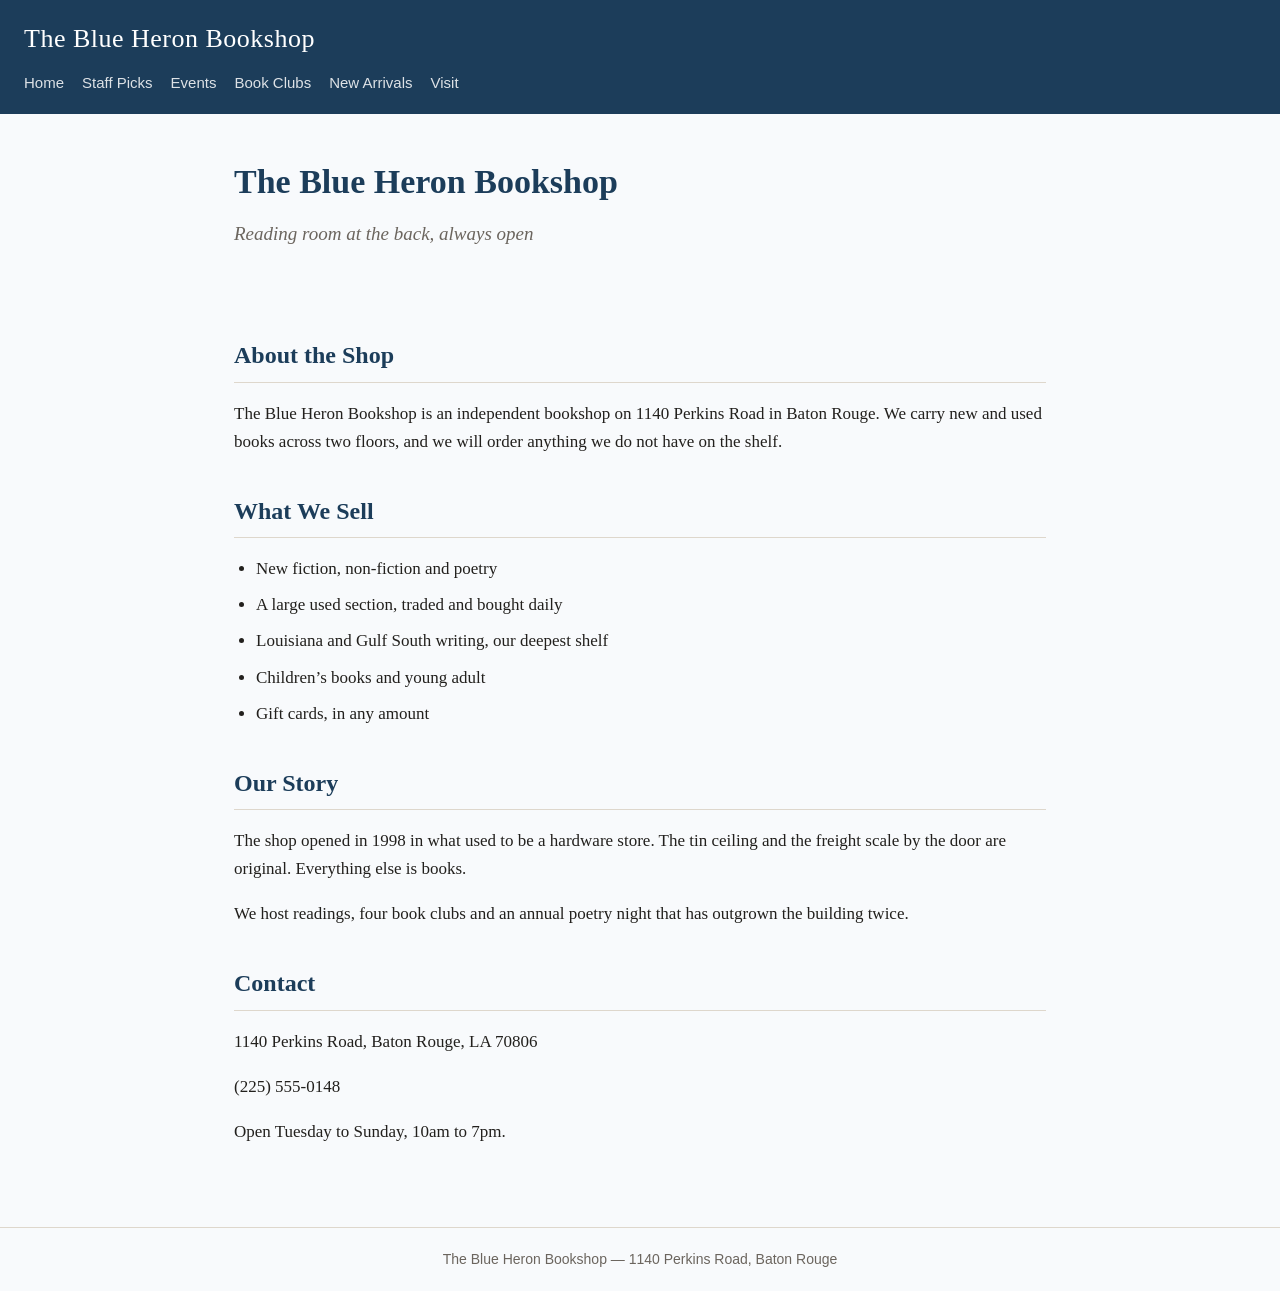
==== index.html @ a3afc23a "initial bookshop site" ====
<!DOCTYPE html>
<html lang="en">
<head>
  <meta charset="utf-8">
  <meta name="viewport" content="width=device-width, initial-scale=1">
  <title>The Blue Heron Bookshop</title>
  <link rel="stylesheet" href="styles.css">
</head>
<body>

<header class="site-header">
  <a class="wordmark" href="index.html">The Blue Heron Bookshop</a>
  <nav>
    <a href="index.html">Home</a>
    <a href="staff-picks.html">Staff Picks</a>
    <a href="events.html">Events</a>
    <a href="book-clubs.html">Book Clubs</a>
    <a href="new-arrivals.html">New Arrivals</a>
    <a href="visit.html">Visit</a>
  </nav>
</header>

<main>

  <section class="hero">
    <h1>The Blue Heron Bookshop</h1>
    <p>Reading room at the back, always open</p>
  </section>

  <!-- -------------------------------------------------------------------
       STEP 4 happens here. Every member of the team pastes their card
       at the marked line below — the same line, in the same file.
       ------------------------------------------------------------------- -->
  <section class="featured">
    <!-- ADD YOUR CARD HERE -->
  </section>

  <section id="about">
    <h2>About the Shop</h2>
    <p>The Blue Heron Bookshop is an independent bookshop on 1140 Perkins Road in Baton Rouge.
       We carry new and used books across two floors, and we will order anything
       we do not have on the shelf.</p>
  </section>

  <section id="what-we-sell">
    <h2>What We Sell</h2>
    <ul>
      <li>New fiction, non-fiction and poetry</li>
      <li>A large used section, traded and bought daily</li>
      <li>Louisiana and Gulf South writing, our deepest shelf</li>
      <li>Children&rsquo;s books and young adult</li>
      <li>Gift cards, in any amount</li>
    </ul>
  </section>

  <section id="our-story">
    <h2>Our Story</h2>
    <p>The shop opened in 1998 in what used to be a hardware store. The tin ceiling
       and the freight scale by the door are original. Everything else is books.</p>
    <p>We host readings, four book clubs and an annual poetry night that has outgrown
       the building twice.</p>
  </section>

  <section id="contact">
    <h2>Contact</h2>
    <p>1140 Perkins Road, Baton Rouge, LA 70806</p>
    <p>(225) 555-0148</p>
    <p>Open Tuesday to Sunday, 10am to 7pm.</p>
  </section>

</main>

<footer>The Blue Heron Bookshop &mdash; 1140 Perkins Road, Baton Rouge</footer>

</body>
</html>
---- styles.css ----
/* =========================================================
   The Blue Heron Bookshop — shared stylesheet
   Every page links to this one file, which is why all the
   pages look like they belong to the same shop.

   Do not edit this file during the exercise.
   ========================================================= */

:root {
  --brand:   #1c3d5a;   /* headings, header bar, links */
  --accent:  #2d6c9f;  /* buttons and highlights       */
  --bg:      #f8fafc;      /* page background              */
  --surface: #eaf1f7; /* cards and panels             */
  --ink:     #22201d;     /* body text                    */
  --muted:   #6b655e;     /* secondary text               */
  --line:    #ded7cc;     /* hairlines and borders        */
}

* { box-sizing: border-box; }

body {
  margin: 0;
  background: var(--bg);
  color: var(--ink);
  font-family: Georgia, "Times New Roman", serif;
  font-size: 17px;
  line-height: 1.65;
}

/* ---------- header and navigation ---------- */

.site-header {
  background: var(--brand);
  padding: 18px 24px;
}

.wordmark {
  display: block;
  color: #fff;
  font-size: 26px;
  letter-spacing: 0.5px;
  text-decoration: none;
  margin-bottom: 10px;
}

.site-header nav {
  display: flex;
  flex-wrap: wrap;
  gap: 18px;
}

.site-header nav a {
  color: #fff;
  opacity: 0.85;
  text-decoration: none;
  font-family: Helvetica, Arial, sans-serif;
  font-size: 15px;
}

.site-header nav a:hover {
  opacity: 1;
  text-decoration: underline;
}

/* ---------- page layout ---------- */

main {
  max-width: 860px;
  margin: 0 auto;
  padding: 32px 24px 64px;
}

h1 {
  color: var(--brand);
  font-size: 34px;
  margin: 0 0 8px;
}

h2 {
  color: var(--brand);
  font-size: 24px;
  margin: 36px 0 10px;
  padding-bottom: 6px;
  border-bottom: 1px solid var(--line);
}

h3 {
  color: var(--brand);
  font-size: 19px;
  margin: 0 0 6px;
}

a { color: var(--accent); }

ul { padding-left: 22px; }

li { margin-bottom: 8px; }

/* ---------- hero ---------- */

.hero {
  padding: 8px 0 4px;
}

.hero p {
  color: var(--muted);
  font-size: 19px;
  font-style: italic;
  margin-top: 0;
}

/* ---------- featured cards on the home page ---------- */

.featured {
  display: flex;
  flex-wrap: wrap;
  gap: 16px;
  margin: 28px 0 8px;
}

.featured article {
  flex: 1 1 240px;
  background: var(--surface);
  border: 1px solid var(--line);
  border-radius: 6px;
  padding: 18px 20px;
}

.featured article p {
  color: var(--muted);
  font-size: 15px;
  margin: 0 0 12px;
}

.featured article a {
  font-family: Helvetica, Arial, sans-serif;
  font-size: 14px;
  font-weight: bold;
  text-decoration: none;
}

.featured article a:hover { text-decoration: underline; }

/* ---------- footer ---------- */

footer {
  border-top: 1px solid var(--line);
  color: var(--muted);
  font-family: Helvetica, Arial, sans-serif;
  font-size: 14px;
  padding: 20px 24px;
  text-align: center;
}

/* ---------- small screens ---------- */

@media (max-width: 600px) {
  .wordmark { font-size: 22px; }
  h1 { font-size: 28px; }
  main { padding: 24px 18px 48px; }
}
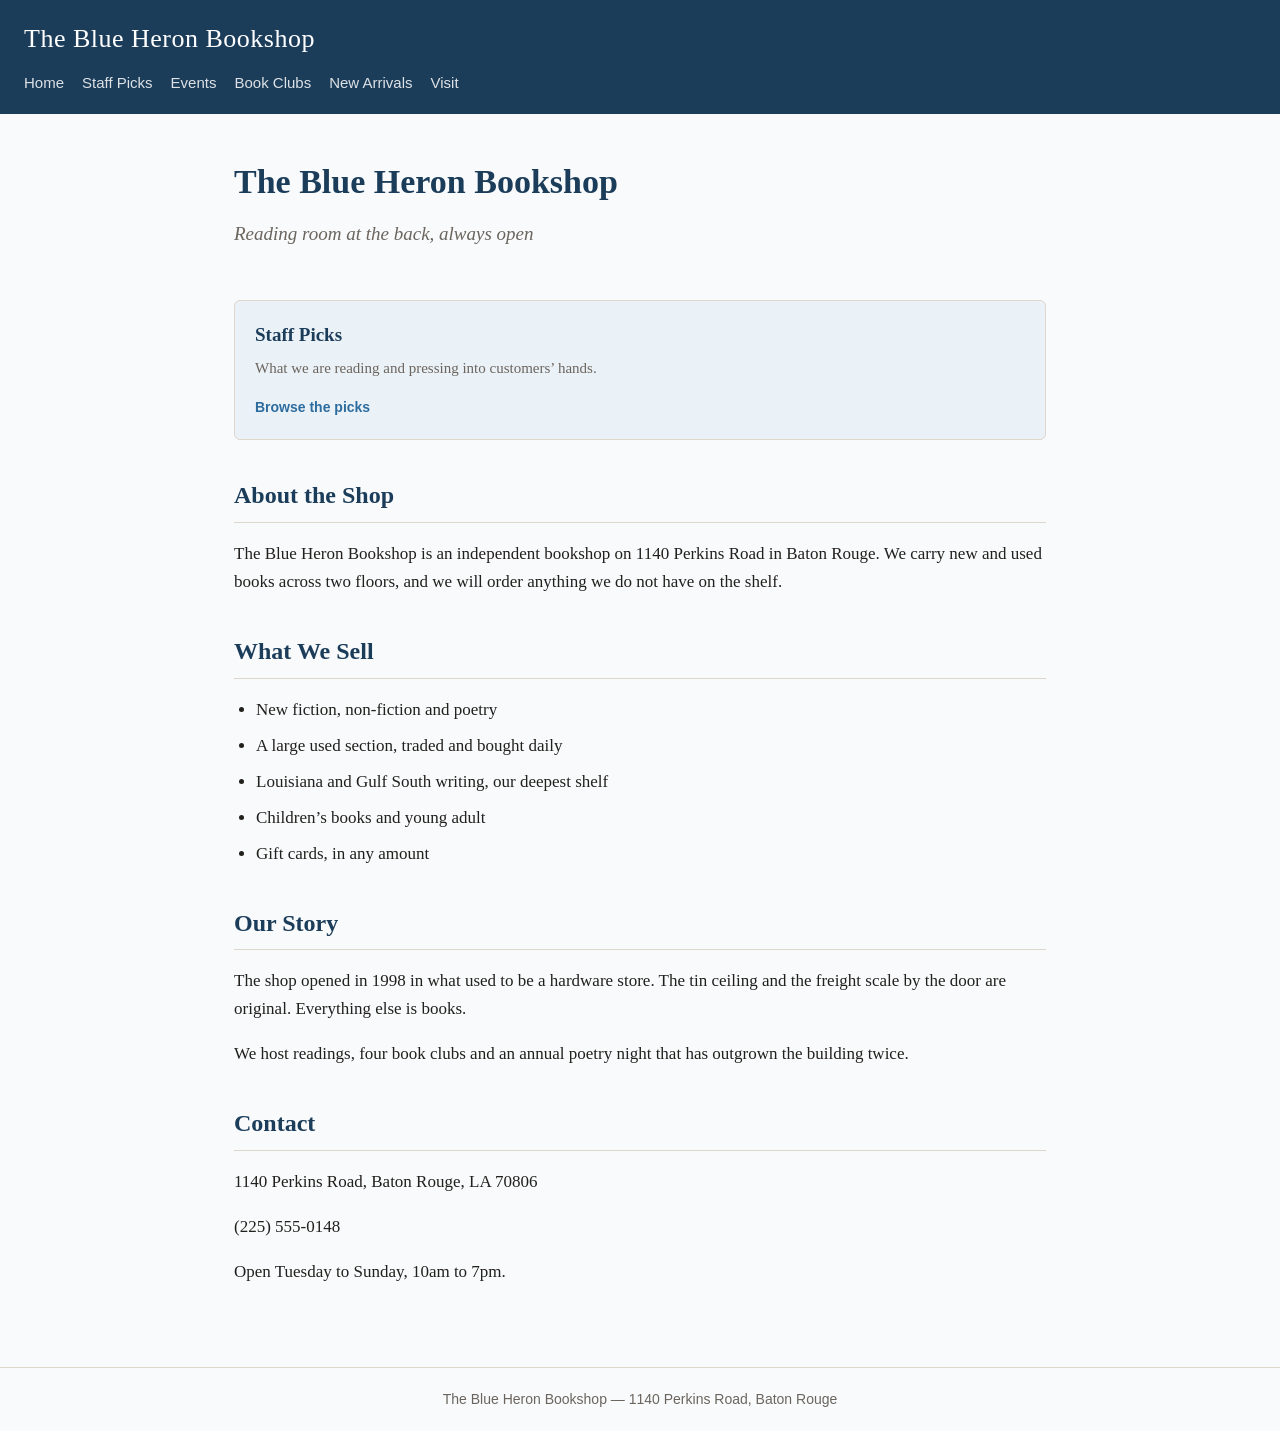
==== commit 17a8e91c: "syph-card added to home page" ====
--- a/index.html
+++ b/index.html
@@ -1,76 +1,86 @@
 <!DOCTYPE html>
 <html lang="en">
+
 <head>
   <meta charset="utf-8">
   <meta name="viewport" content="width=device-width, initial-scale=1">
   <title>The Blue Heron Bookshop</title>
   <link rel="stylesheet" href="styles.css">
 </head>
+
 <body>
 
-<header class="site-header">
-  <a class="wordmark" href="index.html">The Blue Heron Bookshop</a>
-  <nav>
-    <a href="index.html">Home</a>
-    <a href="staff-picks.html">Staff Picks</a>
-    <a href="events.html">Events</a>
-    <a href="book-clubs.html">Book Clubs</a>
-    <a href="new-arrivals.html">New Arrivals</a>
-    <a href="visit.html">Visit</a>
-  </nav>
-</header>
+  <header class="site-header">
+    <a class="wordmark" href="index.html">The Blue Heron Bookshop</a>
+    <nav>
+      <a href="index.html">Home</a>
+      <a href="staff-picks.html">Staff Picks</a>
+      <a href="events.html">Events</a>
+      <a href="book-clubs.html">Book Clubs</a>
+      <a href="new-arrivals.html">New Arrivals</a>
+      <a href="visit.html">Visit</a>
+    </nav>
+  </header>
 
-<main>
+  <main>
 
-  <section class="hero">
-    <h1>The Blue Heron Bookshop</h1>
-    <p>Reading room at the back, always open</p>
-  </section>
+    <section class="hero">
+      <h1>The Blue Heron Bookshop</h1>
+      <p>Reading room at the back, always open</p>
+    </section>
 
-  <!-- -------------------------------------------------------------------
+    <!-- -------------------------------------------------------------------
        STEP 4 happens here. Every member of the team pastes their card
        at the marked line below — the same line, in the same file.
        ------------------------------------------------------------------- -->
-  <section class="featured">
-    <!-- ADD YOUR CARD HERE -->
-  </section>
+    <section class="featured">
+      <!-- ADD YOUR CARD HERE -->
+      <!-- Staff Picks card -->
+      <article>
+        <h3>Staff Picks</h3>
+        <p>What we are reading and pressing into customers&rsquo; hands.</p>
+        <a href="staff-picks.html">Browse the picks</a>
+      </article>
+      <!-- end Staff Picks card -->
+    </section>
 
-  <section id="about">
-    <h2>About the Shop</h2>
-    <p>The Blue Heron Bookshop is an independent bookshop on 1140 Perkins Road in Baton Rouge.
-       We carry new and used books across two floors, and we will order anything
-       we do not have on the shelf.</p>
-  </section>
+    <section id="about">
+      <h2>About the Shop</h2>
+      <p>The Blue Heron Bookshop is an independent bookshop on 1140 Perkins Road in Baton Rouge.
+        We carry new and used books across two floors, and we will order anything
+        we do not have on the shelf.</p>
+    </section>
 
-  <section id="what-we-sell">
-    <h2>What We Sell</h2>
-    <ul>
-      <li>New fiction, non-fiction and poetry</li>
-      <li>A large used section, traded and bought daily</li>
-      <li>Louisiana and Gulf South writing, our deepest shelf</li>
-      <li>Children&rsquo;s books and young adult</li>
-      <li>Gift cards, in any amount</li>
-    </ul>
-  </section>
+    <section id="what-we-sell">
+      <h2>What We Sell</h2>
+      <ul>
+        <li>New fiction, non-fiction and poetry</li>
+        <li>A large used section, traded and bought daily</li>
+        <li>Louisiana and Gulf South writing, our deepest shelf</li>
+        <li>Children&rsquo;s books and young adult</li>
+        <li>Gift cards, in any amount</li>
+      </ul>
+    </section>
 
-  <section id="our-story">
-    <h2>Our Story</h2>
-    <p>The shop opened in 1998 in what used to be a hardware store. The tin ceiling
-       and the freight scale by the door are original. Everything else is books.</p>
-    <p>We host readings, four book clubs and an annual poetry night that has outgrown
-       the building twice.</p>
-  </section>
+    <section id="our-story">
+      <h2>Our Story</h2>
+      <p>The shop opened in 1998 in what used to be a hardware store. The tin ceiling
+        and the freight scale by the door are original. Everything else is books.</p>
+      <p>We host readings, four book clubs and an annual poetry night that has outgrown
+        the building twice.</p>
+    </section>
 
-  <section id="contact">
-    <h2>Contact</h2>
-    <p>1140 Perkins Road, Baton Rouge, LA 70806</p>
-    <p>(225) 555-0148</p>
-    <p>Open Tuesday to Sunday, 10am to 7pm.</p>
-  </section>
+    <section id="contact">
+      <h2>Contact</h2>
+      <p>1140 Perkins Road, Baton Rouge, LA 70806</p>
+      <p>(225) 555-0148</p>
+      <p>Open Tuesday to Sunday, 10am to 7pm.</p>
+    </section>
 
-</main>
+  </main>
 
-<footer>The Blue Heron Bookshop &mdash; 1140 Perkins Road, Baton Rouge</footer>
+  <footer>The Blue Heron Bookshop &mdash; 1140 Perkins Road, Baton Rouge</footer>
 
 </body>
-</html>
+
+</html>
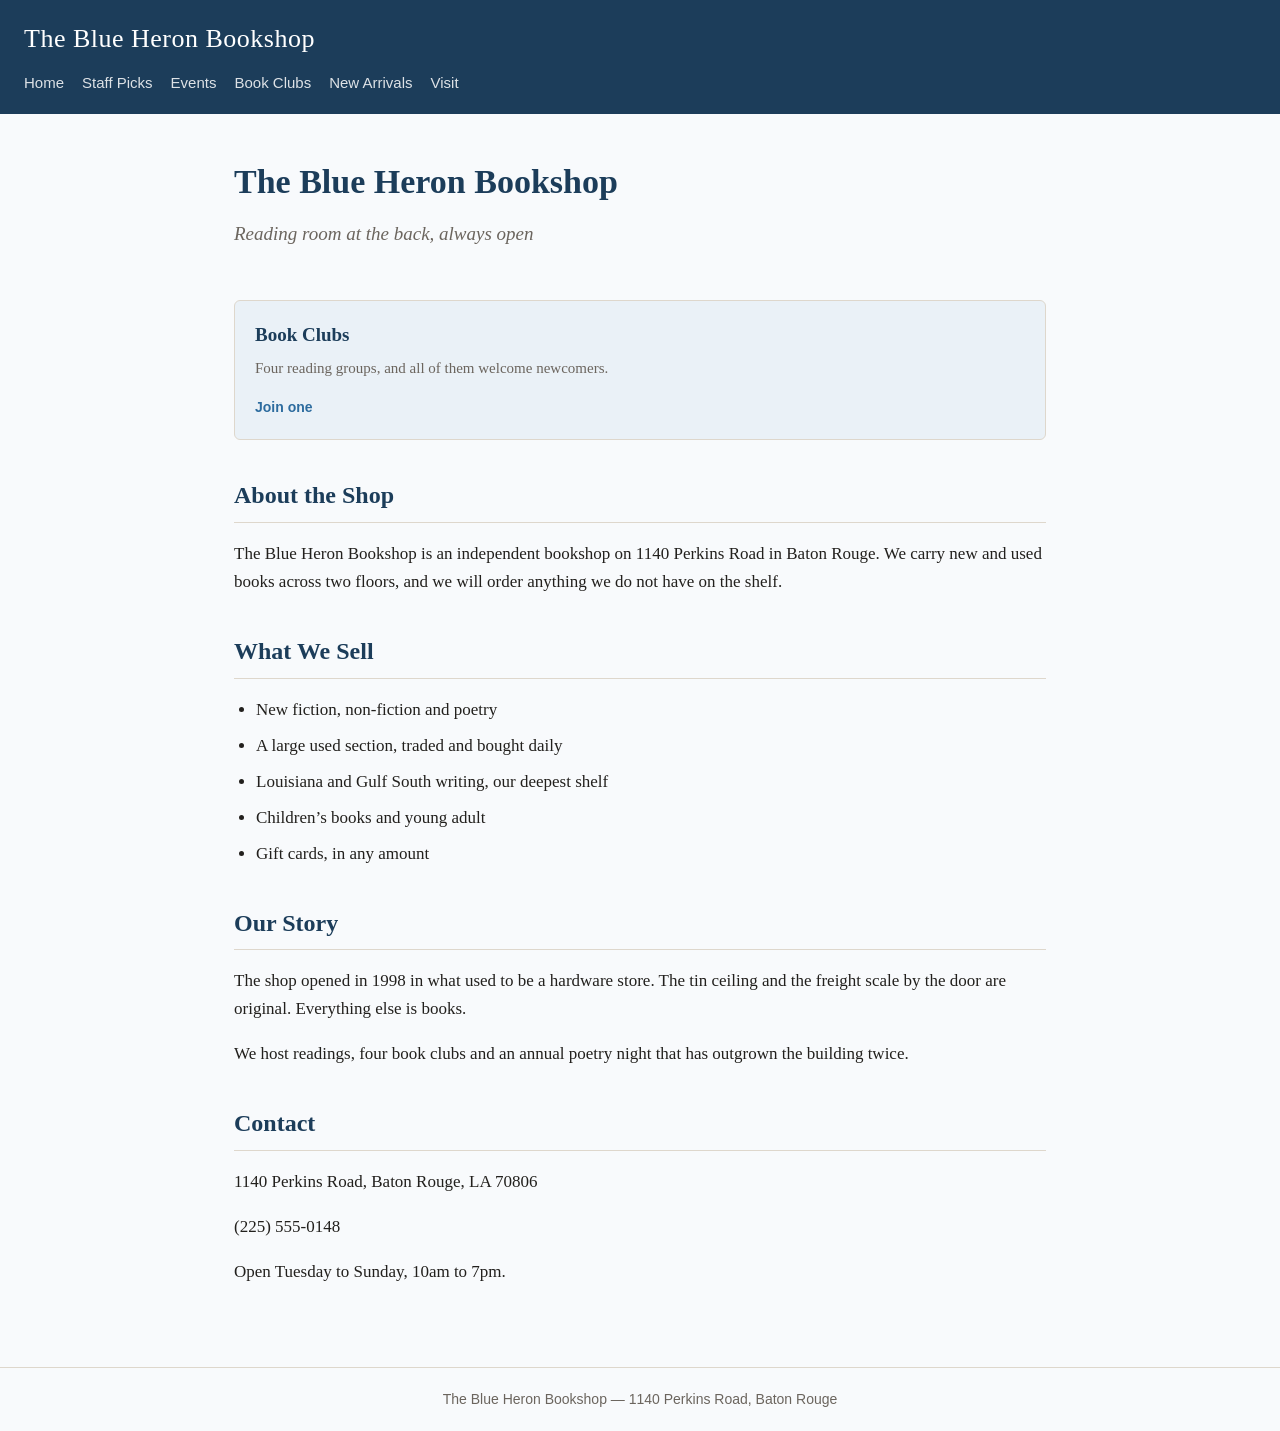
==== commit 911b20a2: "add dane-card to home page" ====
--- a/index.html
+++ b/index.html
@@ -35,13 +35,13 @@
        ------------------------------------------------------------------- -->
     <section class="featured">
       <!-- ADD YOUR CARD HERE -->
-      <!-- Staff Picks card -->
+      <!-- Book Clubs card -->
       <article>
-        <h3>Staff Picks</h3>
-        <p>What we are reading and pressing into customers&rsquo; hands.</p>
-        <a href="staff-picks.html">Browse the picks</a>
+        <h3>Book Clubs</h3>
+        <p>Four reading groups, and all of them welcome newcomers.</p>
+        <a href="book-clubs.html">Join one</a>
       </article>
-      <!-- end Staff Picks card -->
+      <!-- end Book Clubs card -->
     </section>
 
     <section id="about">
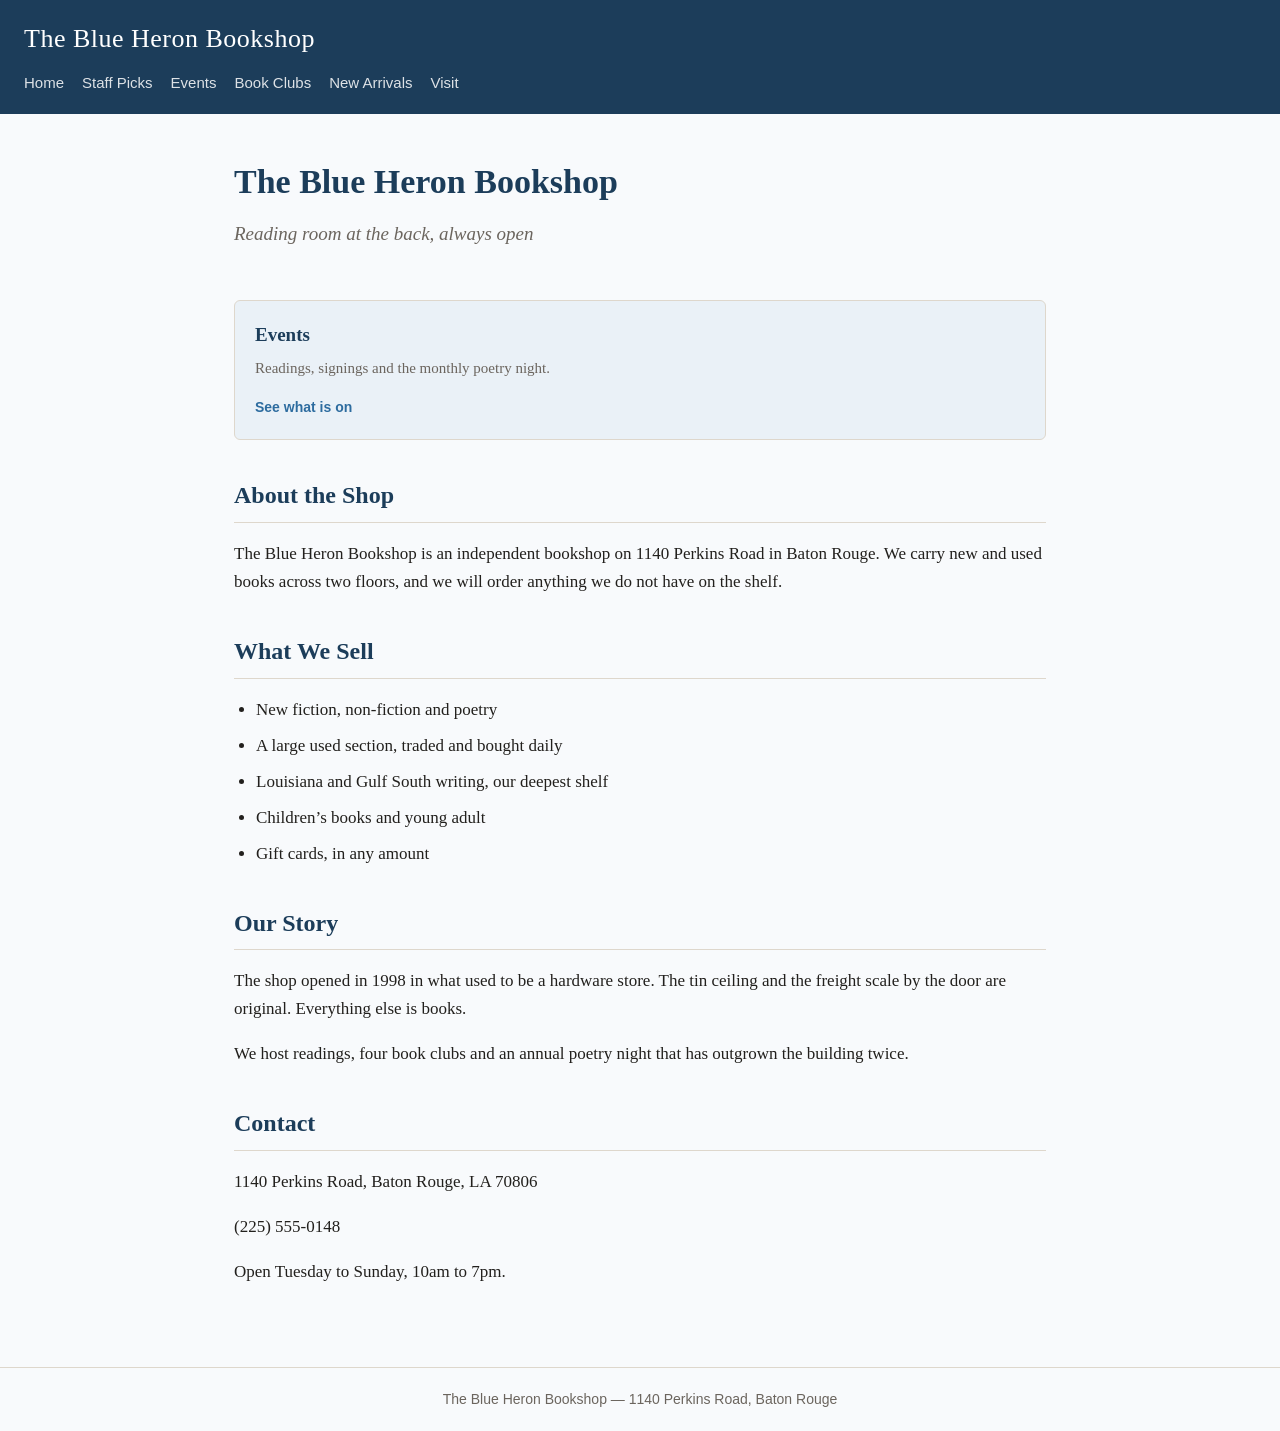
==== commit 0a0c23a6: "add thien-card to home page" ====
--- a/index.html
+++ b/index.html
@@ -34,14 +34,13 @@
        at the marked line below — the same line, in the same file.
        ------------------------------------------------------------------- -->
     <section class="featured">
-      <!-- ADD YOUR CARD HERE -->
-      <!-- Book Clubs card -->
+      <!-- Events card -->
       <article>
-        <h3>Book Clubs</h3>
-        <p>Four reading groups, and all of them welcome newcomers.</p>
-        <a href="book-clubs.html">Join one</a>
+        <h3>Events</h3>
+        <p>Readings, signings and the monthly poetry night.</p>
+        <a href="events.html">See what is on</a>
       </article>
-      <!-- end Book Clubs card -->
+      <!-- end Events card -->
     </section>
 
     <section id="about">
